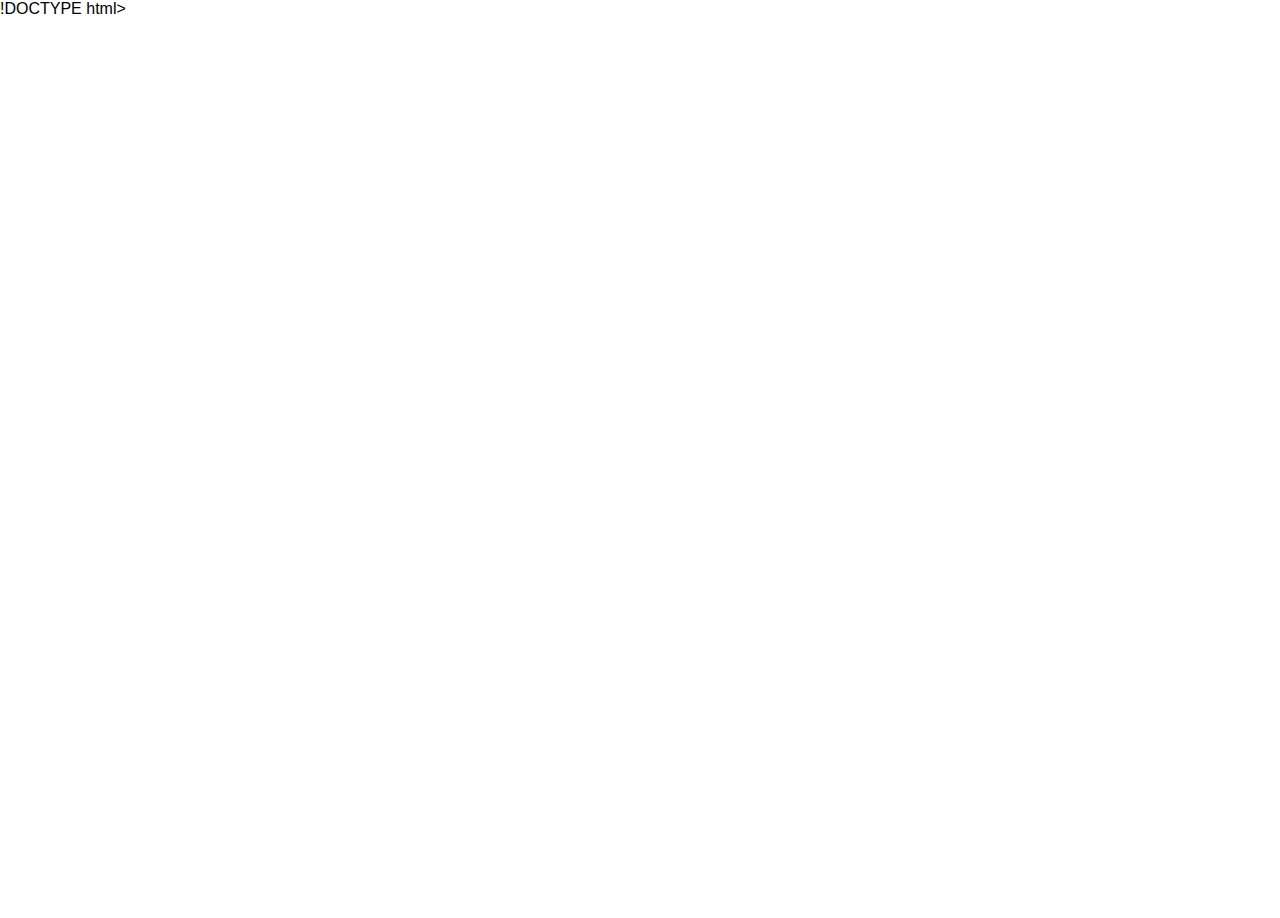
==== bouncing-balls-demo/index.html @ dfb28267 "Started The bouncing balls demo" ====
!DOCTYPE html>
<html lang="en-us">
  <head>
    <meta charset="utf-8">
    <meta name="viewport" content="width=device-width">
    <title>Bouncing balls</title>
    <link rel="stylesheet" href="style.css">
  </head>

  <body>
    <h1>bouncing balls</h1>
    <canvas></canvas>

    <script src="main.js"></script>
  </body>
</html>
---- bouncing-balls-demo/style.css ----
html, body {
    margin: 0;
  }
  
  html {
    font-family: 'Helvetica Neue', Helvetica, Arial, sans-serif;
    height: 100%;
  }
  
  body {
    overflow: hidden;
    height: inherit;
  }
  
  h1 {
    font-size: 2rem;
    letter-spacing: -1px;
    position: absolute;
    margin: 0;
    top: -4px;
    right: 5px;
  
    color: transparent;
    text-shadow: 0 0 4px white;
  }
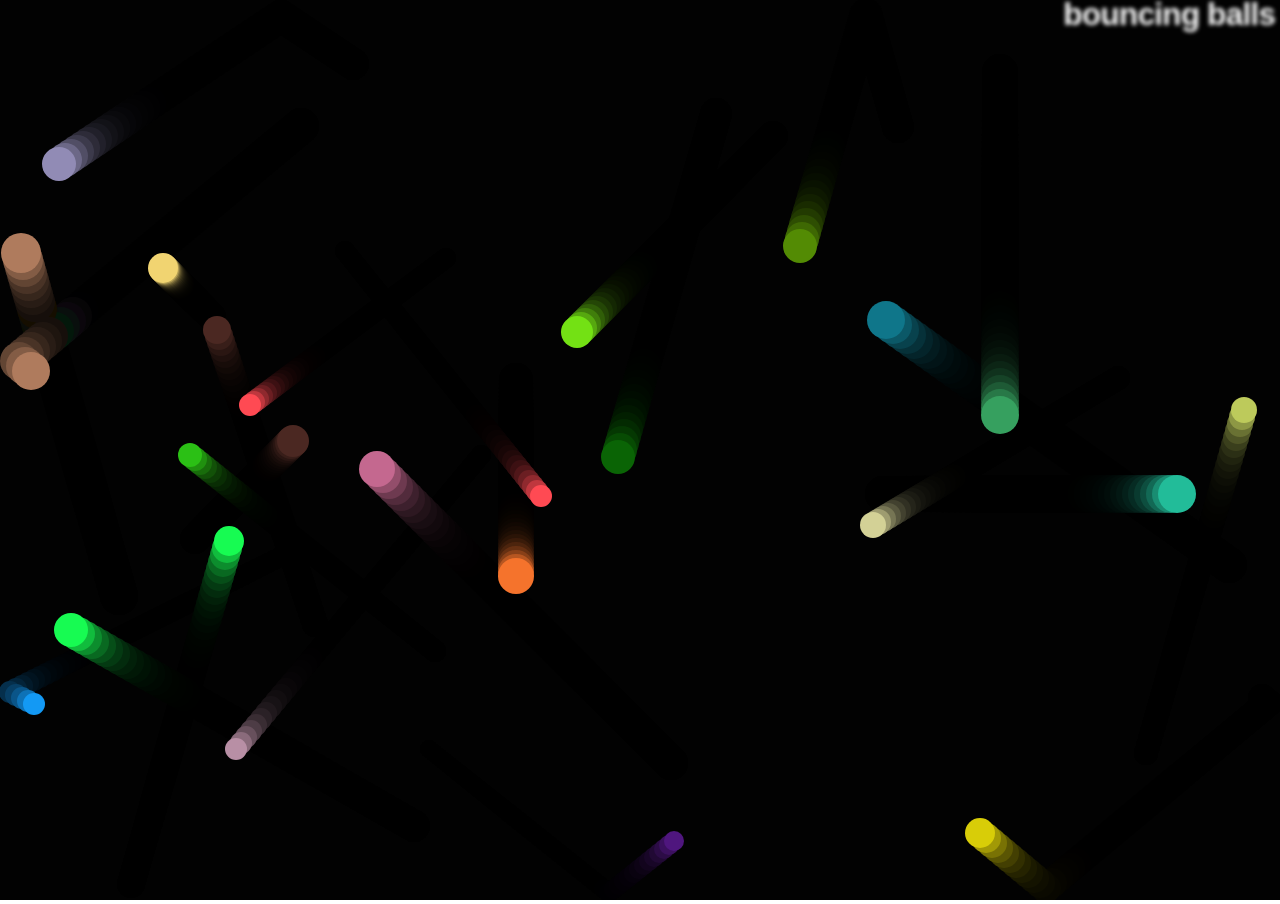
==== commit 35d3a32a: "Started The bouncing balls demo: finished the object building practise" ====
--- a/bouncing-balls-demo/index.html
+++ b/bouncing-balls-demo/index.html
@@ -1,4 +1,4 @@
-!DOCTYPE html>
+<!DOCTYPE html>
 <html lang="en-us">
   <head>
     <meta charset="utf-8">
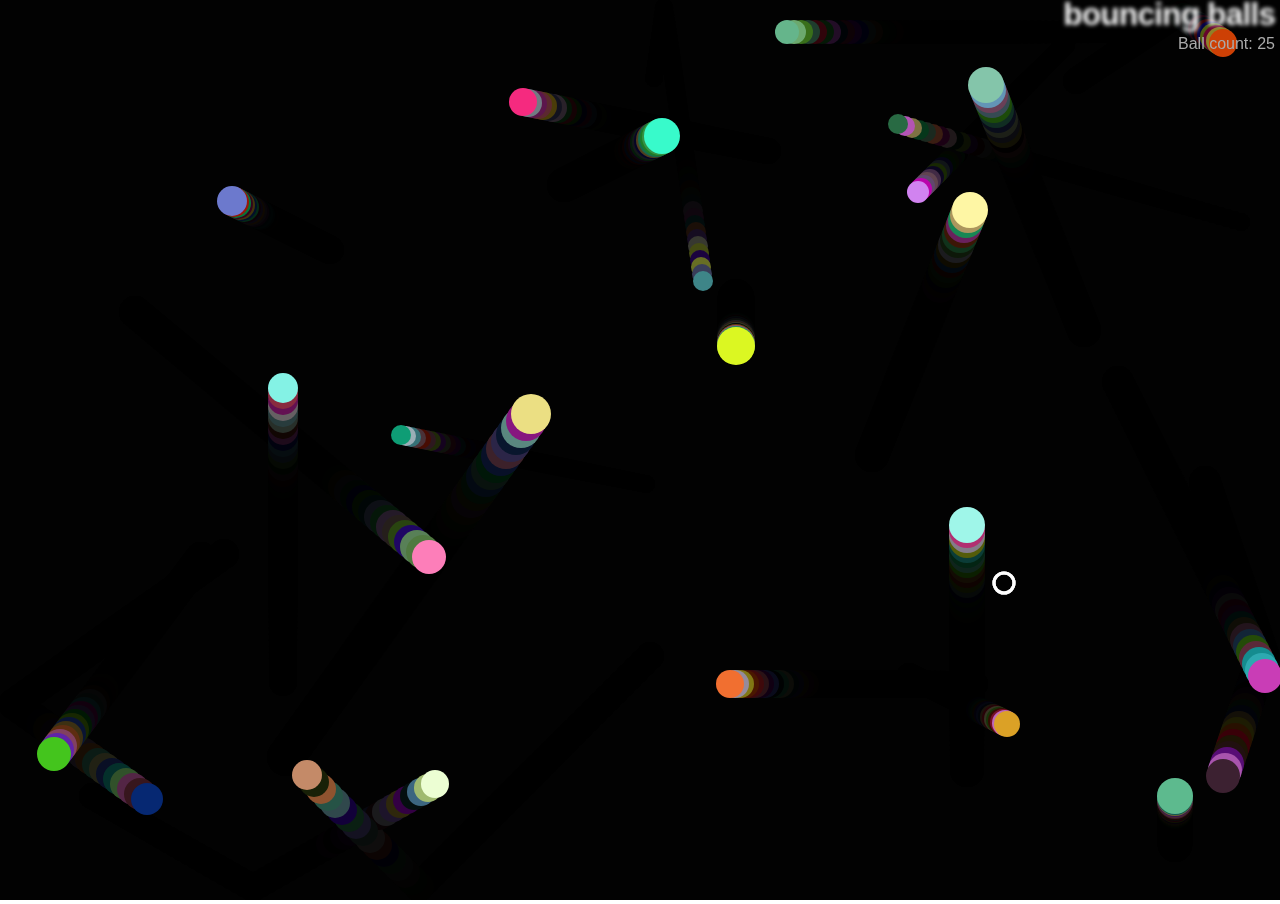
==== commit fe1ffc69: "adding features to bounding balls demo: finished the assessment" ====
--- a/bouncing-balls-demo/index.html
+++ b/bouncing-balls-demo/index.html
@@ -9,6 +9,7 @@
 
   <body>
     <h1>bouncing balls</h1>
+    <p>Ball count: 0</p>
     <canvas></canvas>
 
     <script src="main.js"></script>
--- a/bouncing-balls-demo/style.css
+++ b/bouncing-balls-demo/style.css
@@ -1,18 +1,18 @@
 html, body {
     margin: 0;
-  }
+}
   
-  html {
+html {
     font-family: 'Helvetica Neue', Helvetica, Arial, sans-serif;
     height: 100%;
-  }
+}
   
-  body {
+body {
     overflow: hidden;
     height: inherit;
-  }
+}
   
-  h1 {
+h1 {
     font-size: 2rem;
     letter-spacing: -1px;
     position: absolute;
@@ -22,4 +22,13 @@
   
     color: transparent;
     text-shadow: 0 0 4px white;
-  }+}
+
+p {
+    position: absolute;
+    margin: 0;
+    top: 35px;
+    right: 5px;
+    color: #aaa;
+}
+  